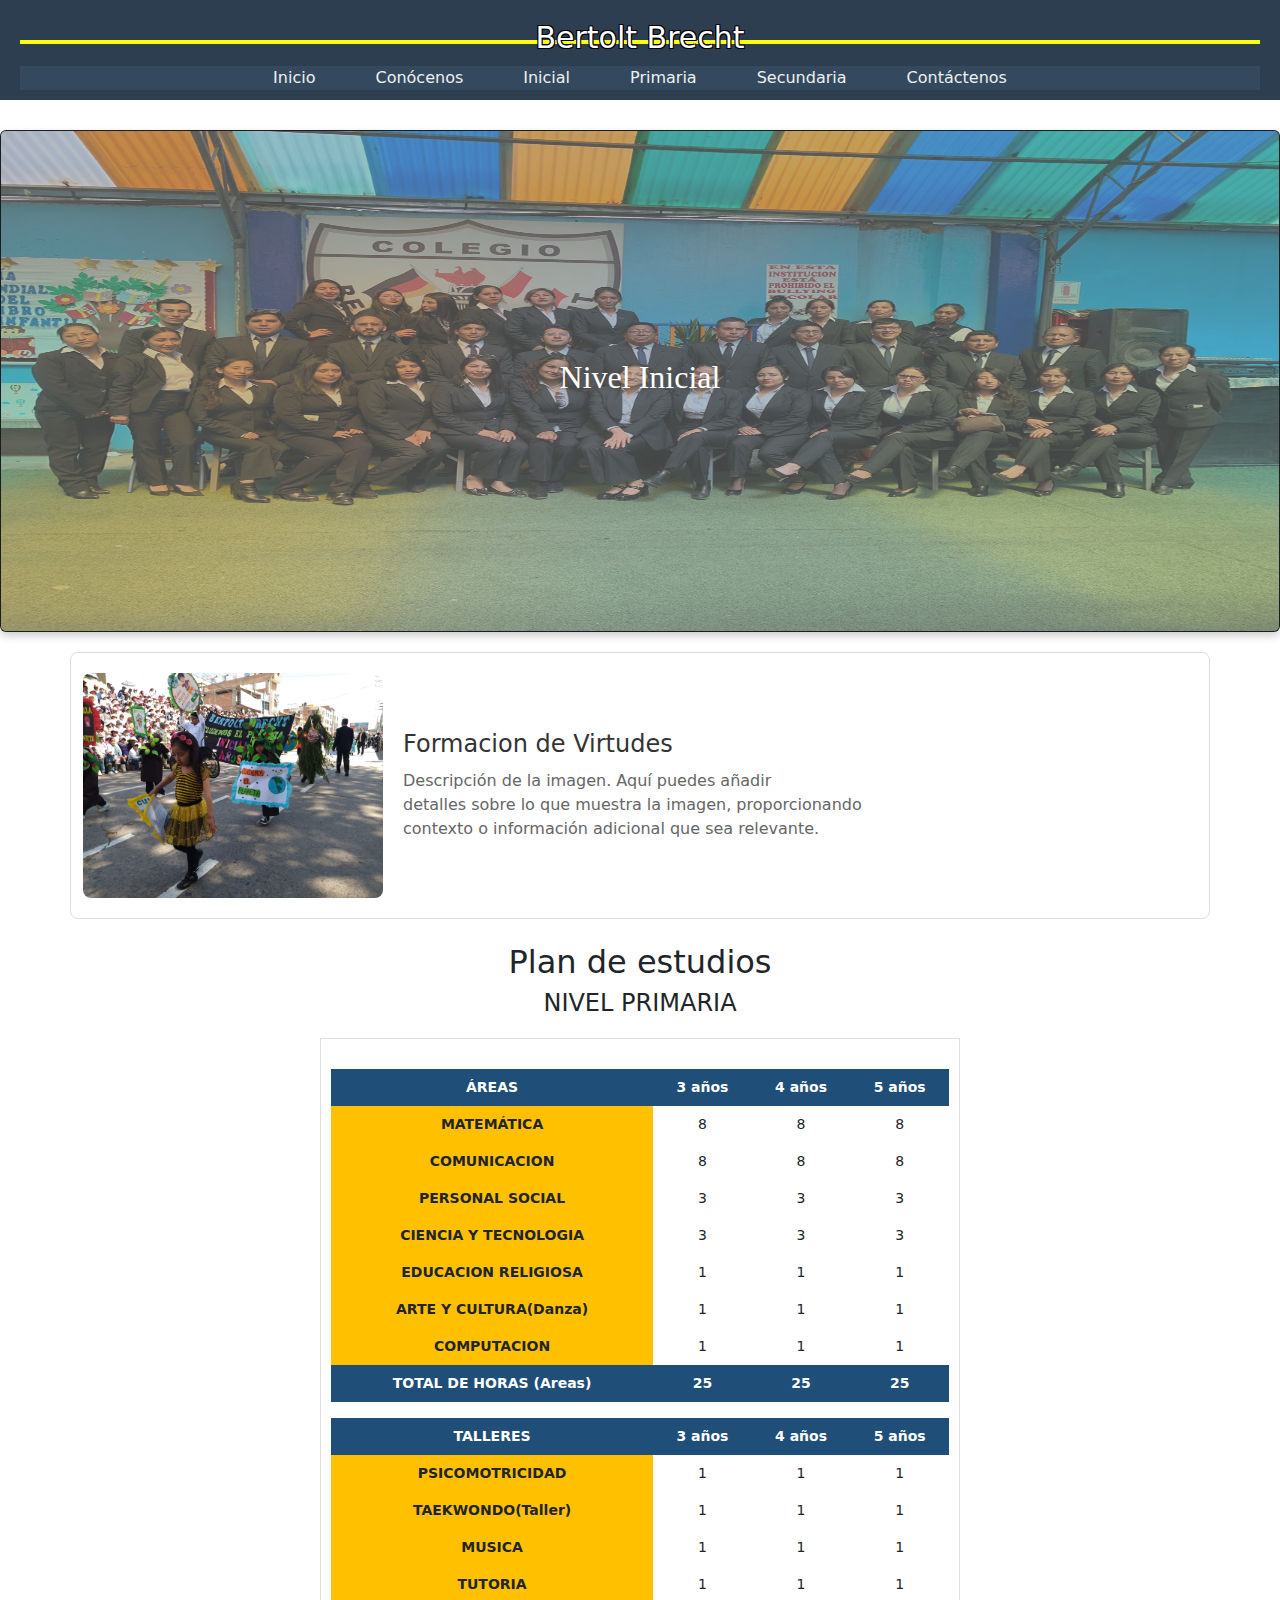
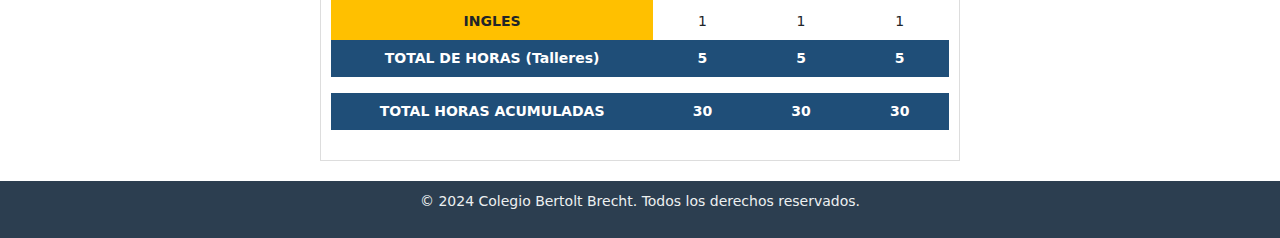
==== inicial.html @ 46109f10 "Add files via upload" ====
<!DOCTYPE html>
<html lang="es">
<head>
    <meta charset="UTF-8">
    <meta name="viewport" content="width=device-width, initial-scale=1">
    <title>Inicial</title>
    <link rel="stylesheet" href="CSS/inicial.css">
    <link rel="stylesheet" href="CSS/nav_bar_inicial.css">
    <!-- CSS/Boostraps -->
    <link href="https://cdn.jsdelivr.net/npm/bootstrap@5.3.3/dist/css/bootstrap.min.css" rel="stylesheet" integrity="sha384-QWTKZyjpPEjISv5WaRU9OFeRpok6YctnYmDr5pNlyT2bRjXh0JMhjY6hW+ALEwIH" crossorigin="anonymous">
    <!--  -->
</head>
<body>
    <header>
        <h1>Bertolt Brecht</h1>
            <div class="header-content">
                <div class="line"></div>
                <button class="nav-toggle" aria-label="Abrir menú">
                    <span class="nav-toggle-icon"></span>
                </button>
        </div>
        <nav class="container-nav-bar">
            <ul class="nav-menu">
                <li><a href="index.html">Inicio</a></li>
                <li><a href="conocenos.html">Conócenos</a></li>
                <li><a href="inicial.html">Inicial</a></li>
                <li><a href="primaria.html">Primaria</a></li>
                <li><a href="secundaria.html">Secundaria</a></li>
                <li><a href="contactenos.html">Contáctenos</a></li>
            </ul>
        </nav>
    </header>
    <script src="JS/script-nav-bar-inicio.js"></script>
        <!-- foto  -->
        <div class="card text-bg-dark">
            <img src="IMGS/441405279_893574526112827_475682732151513234_n.jpg" class="card-img">
            <div class="card-img-overlay">
                <h2 class="card-title">Nivel Inicial </h2>
            </div>
        </div>
        <!-- foto - informacion -->
        <div class="container">
            <img src="IMGS/pasacalle3.jpg" alt="Imagen de ejemplo" class="image">
            <div class="description">
                <h2>Formacion de Virtudes</h2>
                <p>Descripción de la imagen. Aquí puedes añadir <br>
                    detalles sobre lo que muestra la imagen, proporcionando <br>
                    contexto o información adicional que sea relevante.</p>
            </div>
        </div> <br>
        <!-- video -->
    
        <!-- Galeria de fotos -->

        <!-- plan curricular -->
        <div class="title-p-c">
            <h2>Plan de estudios </h2>
            <h4>NIVEL PRIMARIA</h4>
         </div>
        <div class="container-plan-estudios">
            <table>
                <tr>
                    <th>ÁREAS</th>
                    <th>3 años</th>
                    <th>4 años</th>
                    <th>5 años</th>
                </tr>
                <tr>
                    <td class="area">MATEMÁTICA</td>
                    <td>8</td>
                    <td>8</td>
                    <td>8</td>
                </tr>
                <tr>
                    <td class="area">COMUNICACION</td>
                    <td>8</td>
                    <td>8</td>
                    <td>8</td>
                </tr>
                <tr>
                    <td class="area">PERSONAL SOCIAL</td>
                    <td>3</td>
                    <td>3</td>
                    <td>3</td>
                </tr>
                <tr>
                    <td class="area">CIENCIA Y TECNOLOGIA</td>
                    <td>3</td>
                    <td>3</td>
                    <td>3</td>
                </tr>
                <tr>
                    <td class="area">EDUCACION RELIGIOSA</td>
                    <td>1</td>
                    <td>1</td>
                    <td>1</td>
                </tr>
                <tr>
                    <td class="area">ARTE Y CULTURA(Danza)</td>
                    <td>1</td>
                    <td>1</td>
                    <td>1</td>
                </tr>
                <tr>
                    <td class="area">COMPUTACION</td>
                    <td>1</td>
                    <td>1</td>
                    <td>1</td>
                </tr>
                <tr>
                    <th>TOTAL DE HORAS (Areas)</th>
                    <th>25</th>
                    <th>25</th>
                    <th>25</th>
                </tr>
                <tr>
                    <td colspan="5"></td>
                </tr>
                <tr>
                    <th>TALLERES</th>
                    <th>3 años</th>
                    <th>4 años</th>
                    <th>5 años</th>
                </tr>
                <tr>
                    <td class="area">PSICOMOTRICIDAD</td>
                    <td>1</td>
                    <td>1</td>
                    <td>1</td>
                </tr>
                <tr>
                    <td class="area">TAEKWONDO(Taller)</td>
                    <td>1</td>
                    <td>1</td>
                    <td>1</td>
                </tr>
                <tr>
                    <td class="area">MUSICA</td>
                    <td>1</td>
                    <td>1</td>
                    <td>1</td>
                </tr>
                <tr>
                    <td class="area">TUTORIA</td>
                    <td>1</td>
                    <td>1</td>
                    <td>1</td>
                </tr>
                <tr>
                    <td class="area">INGLES</td>    
                    <td>1</td>
                    <td>1</td>
                    <td>1</td>
                </tr>
                <tr>
                    <th>TOTAL DE HORAS (Talleres)</th>
                    <th>5</th>
                    <th>5</th>
                    <th>5</th>
                </tr>
                <tr>
                    <td colspan="4"></td>
                </tr>
                <tr>
                    <th>TOTAL HORAS ACUMULADAS</th>
                    <th>30</th>
                    <th>30</th>
                    <th>30</th>
                </tr>
            </table>
        </div>         

    <footer class="container-copyright">
        <p>&copy; 2024 Colegio Bertolt Brecht. Todos los derechos reservados.</p>
    </footer>
</body>
</html>
---- CSS/inicial.css ----
/* foto */
.card {
    position: relative ;
    overflow: cover ;
    width: 100%;
    max-width: 100%; /* Ajusta el ancho máximo según lo necesites */
    margin: 20px auto; /* Centra la tarjeta y añade espacio alrededor */
    box-shadow: 0 4px 8px rgba(0, 0, 0, 0.2); /* Opcional: sombra alrededor de la tarjeta */
    
}

.card-img {
    width: 100%; /* Asegura que la imagen ocupe todo el ancho del contenedor */
    height: 500px; /* Mantiene la relación de aspecto de la imagen */
    display: block; /* Elimina el espacio debajo de la imagen */
}

.card-img-overlay {
    position: absolute;
    top: 0;
    left: 0;
    right: 0;
    bottom: 0;
    color: white;
    display: flex;
    flex-direction: column;
    justify-content: center;
    align-items: center;
    text-align: center;
    padding: 20px;
    background: rgba(138, 138, 138, 0.5); /* Fondo semitransparente para el texto */
    transition: background 0.3s ease; /* Transición suave para el fondo */
}

.card:hover .card-img-overlay {
    background: rgba(46, 46, 46, 0); 
}

.card-title {
    font-size: 2rem; /* Ajusta el tamaño de la fuente del título */
    margin-bottom: 10px; /* Espacio debajo del título */
    font-family:'Franklin Gothic Medium' ;
}
@media (max-width: 768px) {
    .card-img  {
        max-width: 100%; 
        height: 350px;
        display: block; 
    }
    .card-title{
        max-width: 100%; 
        height: 250px;
        margin-top: 90px;
        text-align: center;
    }
}
/* foto y informacion */
/* Contenedor principal */
.container {
    display: flex;
    align-items: center;
    padding: 20px;
    border: 1px solid #ddd;
    border-radius: 8px;
    max-width: 1200px;
    margin: auto;
}

/* Estilos de la imagen */
.image {
    width: 300px;
    height: auto;
    margin-right: 20px;
    border-radius: 8px;
}

/* Estilos de la descripción */
.description {
    max-width: 600px;
    height: auto;
}

/* Estilos de la descripción h2 */
.description h2 {
    margin: 0;
    font-size: 1.5em;
    color: #333;
}

/* Estilos del párrafo de la descripción */
.description p {
    margin: 10px 0 0;
    font-size: 1em;
    color: #666;
}

/* Responsividad */
@media (max-width: 768px) {
    .container {
        flex-direction: column;
        text-align: center;
    }
    
    .image {
        margin-right: 0;
        margin-bottom: 20px;
    }
}
/* Tablas */
.title-p-c{
    text-align: center;
}
/* Asegúrate de que el contenedor esté centrado */

.container-plan-estudios {
    max-width: 50%;
    overflow-x: auto;
    margin: 20px auto; /* Centra el contenedor horizontalmente */
    border: 1px solid #ddd; /* Contenedor con borde */
    padding: 10px;
    display: block;
}

/* Estilos de la tabla */
table {
    width: 100%;
    border-collapse: collapse;
    margin: 20px 0;
    font-size: 14px;
    text-align: center;

}
th, td {
    border: 1px solid #ddd;
    padding: 8px;
    width: 50px ;
}
th {
    background-color: #1f4e78;
    color: white;
}
.area {
    background-color: #ffc000;
    font-weight: bold;
    width: 100px ;
}
.asignatura {
    background-color: #ffff00;
    width: 100px ;
}

/* Responsive */
@media screen and (max-width: 768px) {
    .container-plan-estudios {
        max-width: 100%;
        overflow-x: auto;
        margin: 20px auto; /* Centra el contenedor horizontalmente */
        border: 1px solid #ddd; /* Contenedor con borde */
        padding: 10px;
        display: block;
    }
    table {
        font-size: 14px; /* Reduce the font size */
    }
    th, td {
        padding: 4px; /* Reduce the padding */
    }
}

@media screen and (max-width: 480px) {
    table {
        font-size: 12px; /* Further reduce the font size */
    }
    th, td {
        padding: 3px; /* Further reduce the padding */
    }
}
/* carrusel de fotos  */
.carousel {
    position: relative;
    width: 80%;
    max-width: 800px;
    margin: auto;
    overflow: hidden;
}

.carousel-inner {
    display: flex;
    transition: transform 0.5s ease;
    white-space: nowrap;
}

.carousel-item {
    min-width: 100%;
    box-sizing: border-box;
    display: inline-block;
}

.carousel-item img {
    width: 100%;
    height: 100%;
    object-fit: cover; /* Asegura que la imagen se ajuste al contenedor */
}

/*  */
.container-copyright {
    background-color: #2c3e50;
    color: #ecf0f1;
    text-align: center;
    padding: 10px;
    font-size: 14px;
}
---- CSS/nav_bar_inicial.css ----
body {
    font-family: Arial, sans-serif;
    margin: 0;
    padding: 0;
    box-sizing: border-box;
    padding-top: 110px;
}

header {
    background-color: #2c3e50;
    color: #ecf0f1;
    padding: 10px 20px;
    position: fixed; /* Fija el encabezado en la parte superior de la página */
    top: 0; /* Posición en la parte superior */
    left: 0; /* Posición en el borde izquierdo */
    width: 100%; /* Asegura que ocupe el ancho completo */
    z-index: 1000; /* Asegura que esté por encima de otros elementos */
}

.header-content {
    display: flex;
    justify-content: space-between;
    align-items: center;
    position: relative;
}

header h1 {
    margin: 10px;
    text-align: center;
    position: relative;
    z-index: 1000;
    font-size: 30px; /* Tamaño de la fuente */
    color: white; /* Color del texto */
    text-shadow: 
        -1px -1px 0 #000,  
        1px -1px 0 #000,
        -1px 1px 0 #000,
        1px 1px 0 #000; /* Sombra para crear el contorno */
}
.line {
    position: absolute; /* Permite posicionar la línea detrás del h1 */
    left: 0; /* Alinea la línea a la izquierda */
    right: 0; /* Alinea la línea a la derecha */
    height: 4px; /* Grosor de la línea */
    background-color: rgb(251, 255, 14); /* Color amarillo */
    transform: translateY(-50%); /* Ajusta la línea para que esté centrada verticalmente */
    bottom: 20px;
}

/* Navigation Bar */
.container-nav-bar {
    background-color: #34495e;
    position: relative;
    z-index: 1000;
}

.nav-toggle {
    display: none;
    background: none;
    border: none;
    color: #ecf0f1;
    font-size: 24px;
    cursor: pointer;
}

.nav-toggle-icon::before {
    content: '☰'; /* Hamburger icon */
}

.container-nav-bar {
    background-color: #34495e;
    position: relative;
}

.nav-menu {
    list-style: none;
    display: flex;
    justify-content: center;
    margin: 0;
    padding: 0;
    z-index: 1000;
}

.nav-menu li {
    margin: 0 15px;
}

.nav-menu li a {
    color: #ecf0f1;
    text-decoration: none;
    padding: 8px 15px;
    transition: background-color 0.3s ease;
}

.nav-menu li a:hover {
    background-color: #2980b9;
    border-radius: 4px;
}

.nav-menu.active {
    display: flex;
    z-index: 1000; /* Asegura que el menú esté por encima de otros elementos */
}
@media (max-width: 768px) {
    .header-content {
        flex-direction: row;
        justify-content: space-between;
    } 

    .container-nav-bar {
        background-color: transparent; /* Hide background when collapsed */
    }

    .nav-toggle {
        display: block;
    }

    .nav-menu {
        display: none;
        flex-direction: column;
        position: absolute;
        right: 48%;
        background-color: #34495e;
        width: 50%;
        text-align: center;
        border-radius: 0 5px 5px 5px;
    }

    .nav-menu.active {
        display: flex;
    }

    .nav-menu li {
        margin: 10px 0;
    }

    .nav-menu li a {
        display: block;
        padding: 10px;
    }
    .header-title {
        margin-left: 0;
        font-size: 20px;
    }
    .line{
        bottom: 58px;
    }
}
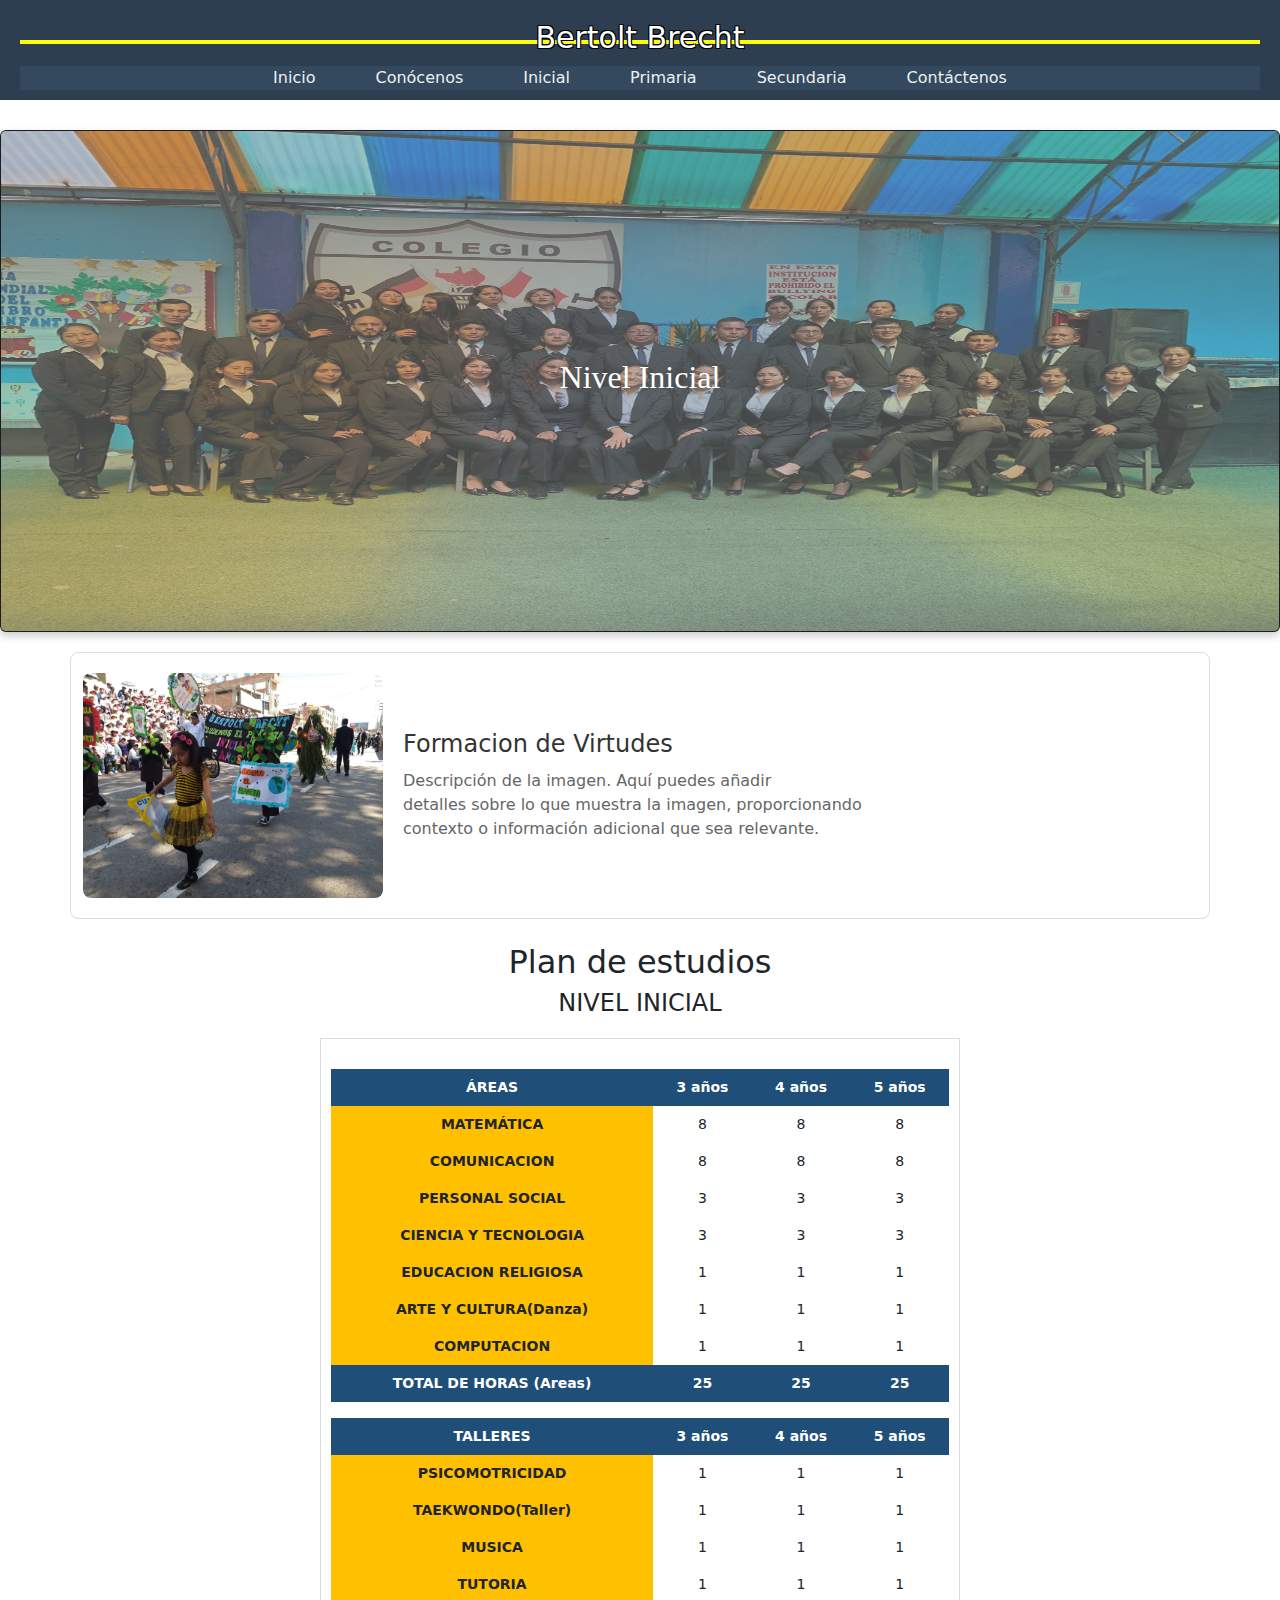
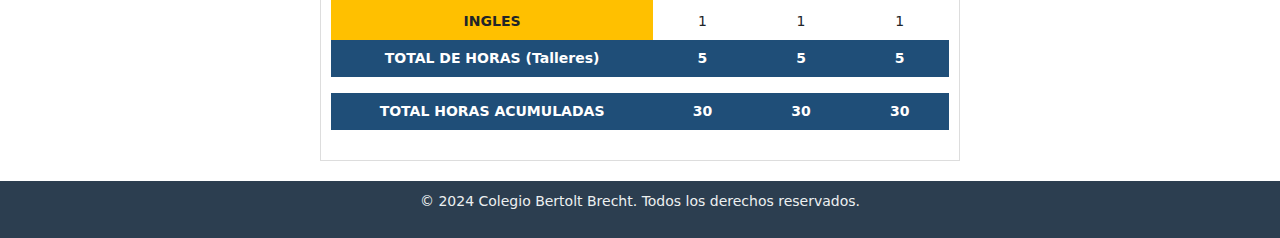
==== commit bffca977: "Update inicial.html" ====
--- a/inicial.html
+++ b/inicial.html
@@ -55,7 +55,7 @@
         <!-- plan curricular -->
         <div class="title-p-c">
             <h2>Plan de estudios </h2>
-            <h4>NIVEL PRIMARIA</h4>
+            <h4>NIVEL INICIAL</h4>
          </div>
         <div class="container-plan-estudios">
             <table>
@@ -174,4 +174,4 @@
         <p>&copy; 2024 Colegio Bertolt Brecht. Todos los derechos reservados.</p>
     </footer>
 </body>
-</html>+</html>
